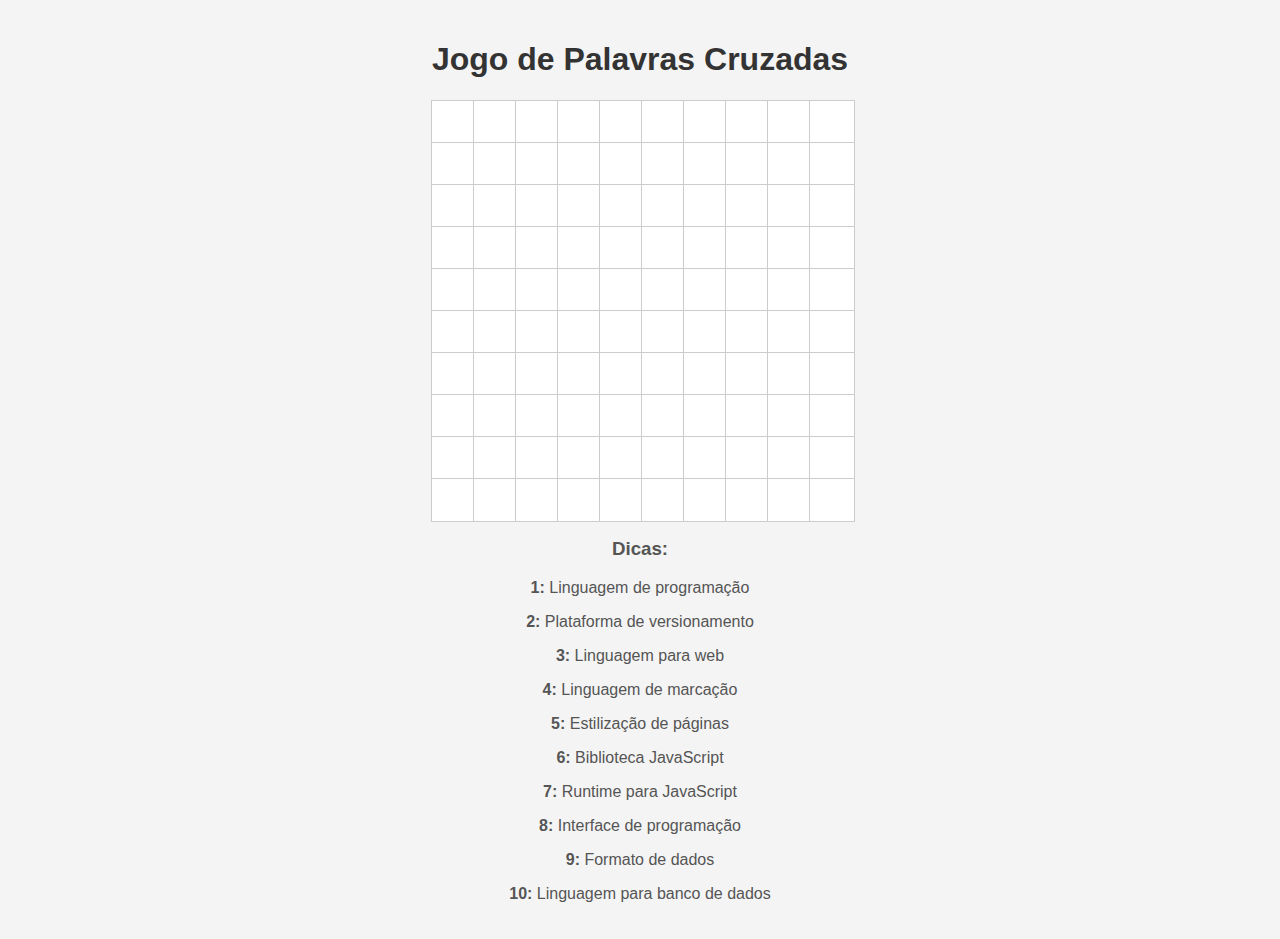
==== index.html @ dbd174c6 "Add files via upload" ====
<!DOCTYPE html>
<html lang="pt-BR">
<head>
    <meta charset="UTF-8">
    <meta name="viewport" content="width=device-width, initial-scale=1.0">
    <title>Palavras Cruzadas</title>
    <link rel="stylesheet" href="style.css">
</head>
<body>
    <h1>Jogo de Palavras Cruzadas</h1>
    <div id="tabuleiro"></div>
    <div id="dicas"></div>
    <script src="script.js"></script>
</body>
</html>
---- style.css ----
body {
    font-family: Arial, sans-serif;
    text-align: center;
    background-color: #f4f4f4;
    margin: 0;
    padding: 20px;
}

h1 {
    color: #333;
}

#tabuleiro {
    display: grid;
    grid-template-columns: repeat(10, 40px);
    grid-template-rows: repeat(10, 40px);
    gap: 2px;
    margin: 20px auto;
    justify-content: center;
}

.celula {
    width: 40px;
    height: 40px;
    text-align: center;
    font-size: 18px;
    border: 1px solid #ccc;
    background-color: #fff;
}

.celula:focus {
    outline: none;
    border-color: #666;
}

#dicas {
    margin-top: 20px;
    font-size: 16px;
    color: #555;
}
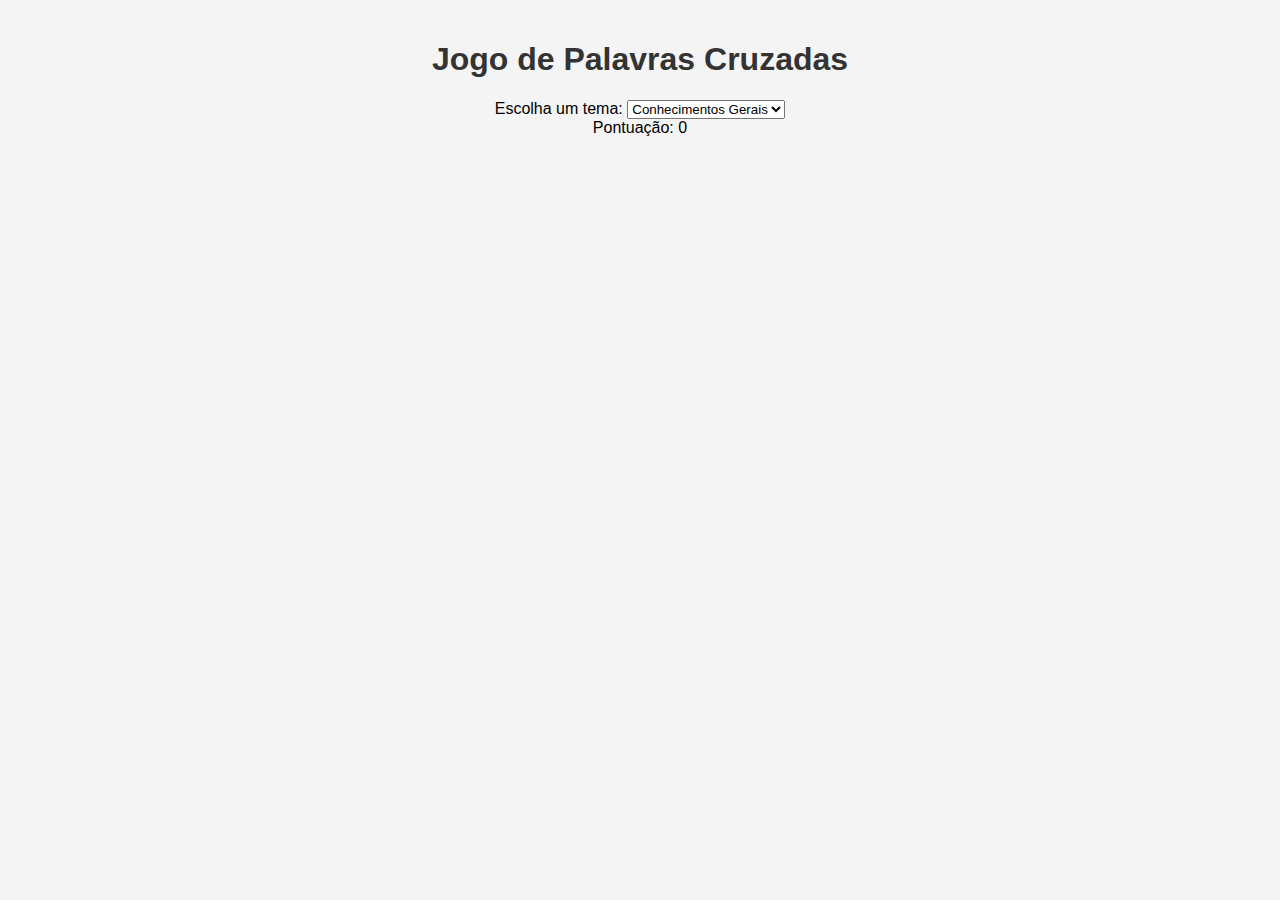
==== commit 30c083a3: "Update index.html" ====
--- a/index.html
+++ b/index.html
@@ -8,8 +8,16 @@
 </head>
 <body>
     <h1>Jogo de Palavras Cruzadas</h1>
+    <label for="tema">Escolha um tema:</label>
+    <select id="tema">
+        <option value="conhecimentos_gerais">Conhecimentos Gerais</option>
+        <option value="ditos_populares">Ditos Populares</option>
+        <option value="marcas_de_carros">Marcas de Carros</option>
+        <option value="frutas">Frutas</option>
+    </select>
+    <div id="pontuacao">Pontuação: 0</div>
     <div id="tabuleiro"></div>
     <div id="dicas"></div>
     <script src="script.js"></script>
 </body>
-</html>+</html>
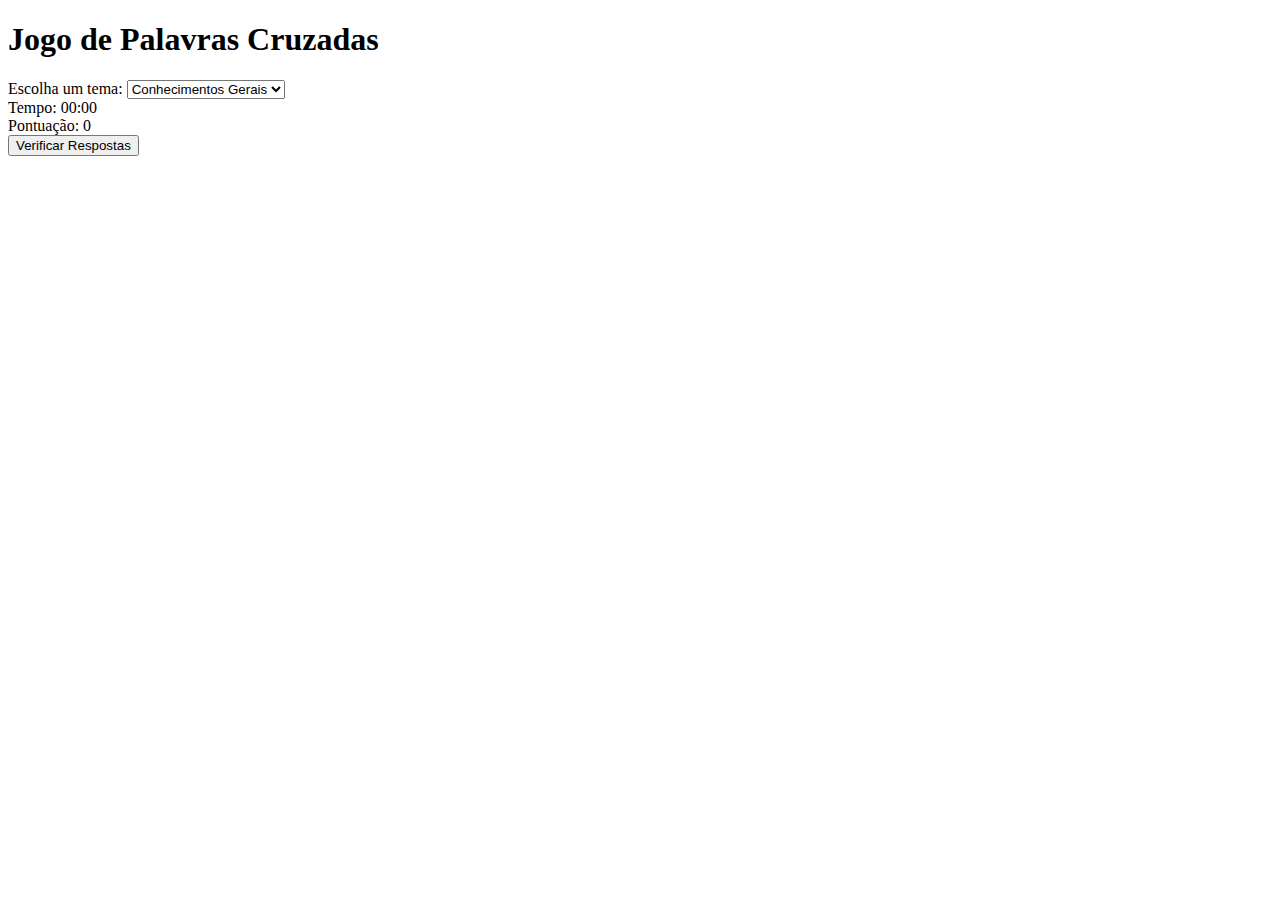
==== commit 25b1c74a: "Update index.html" ====
--- a/index.html
+++ b/index.html
@@ -4,7 +4,7 @@
     <meta charset="UTF-8">
     <meta name="viewport" content="width=device-width, initial-scale=1.0">
     <title>Palavras Cruzadas</title>
-    <link rel="stylesheet" href="style.css">
+    <link rel="stylesheet" href="css/style.css">
 </head>
 <body>
     <h1>Jogo de Palavras Cruzadas</h1>
@@ -15,9 +15,11 @@
         <option value="marcas_de_carros">Marcas de Carros</option>
         <option value="frutas">Frutas</option>
     </select>
+    <div id="tempo">Tempo: 00:00</div>
     <div id="pontuacao">Pontuação: 0</div>
     <div id="tabuleiro"></div>
     <div id="dicas"></div>
-    <script src="script.js"></script>
+    <button id="verificar">Verificar Respostas</button>
+    <script src="js/script.js"></script>
 </body>
 </html>
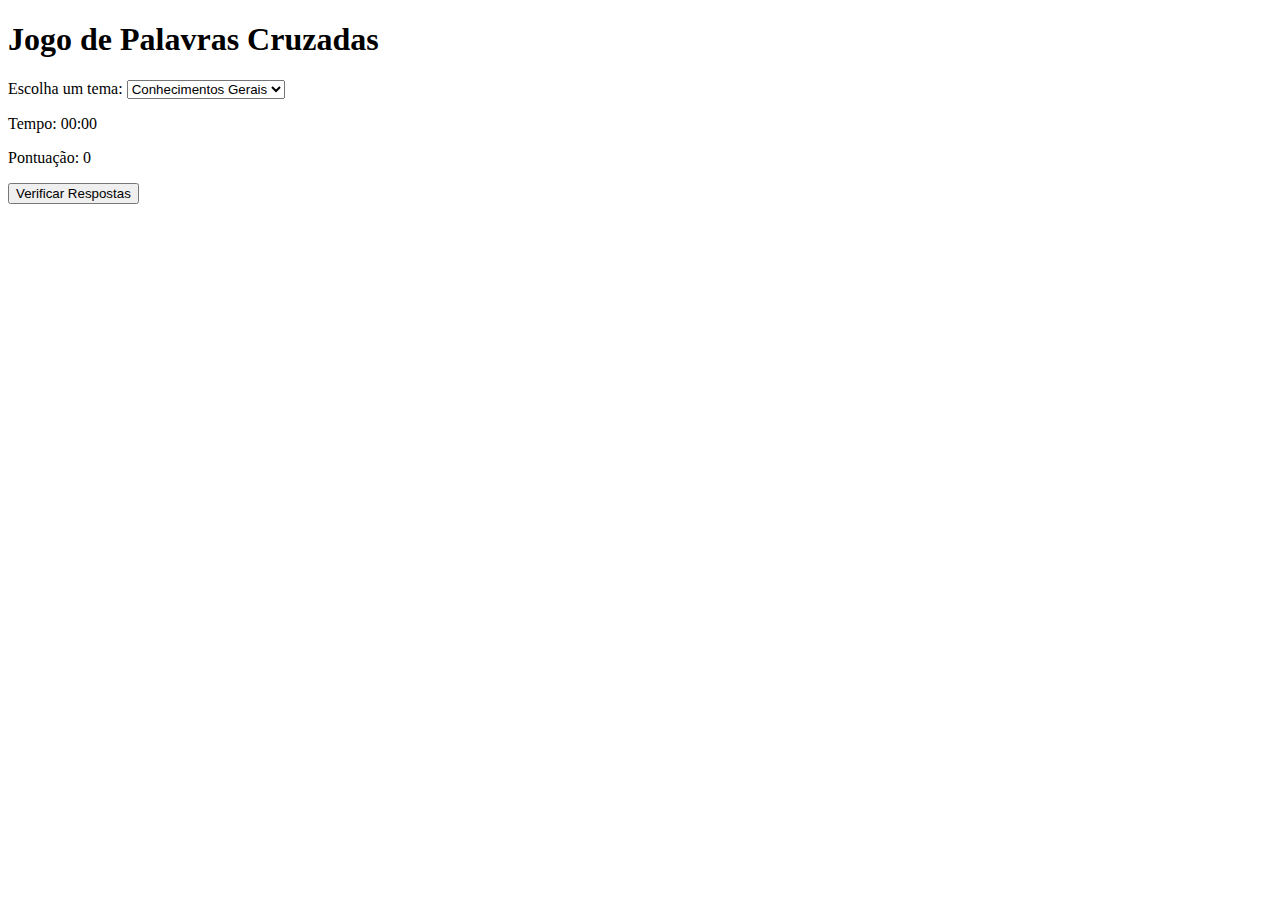
==== commit d9cd0b52: "Update index.html" ====
--- a/index.html
+++ b/index.html
@@ -1,25 +1,28 @@
 <!DOCTYPE html>
-<html lang="pt-BR">
+<html lang="pt-br">
 <head>
     <meta charset="UTF-8">
     <meta name="viewport" content="width=device-width, initial-scale=1.0">
-    <title>Palavras Cruzadas</title>
+    <title>Jogo de Palavras Cruzadas</title>
     <link rel="stylesheet" href="css/style.css">
 </head>
 <body>
     <h1>Jogo de Palavras Cruzadas</h1>
+
     <label for="tema">Escolha um tema:</label>
     <select id="tema">
-        <option value="conhecimentos_gerais">Conhecimentos Gerais</option>
-        <option value="ditos_populares">Ditos Populares</option>
-        <option value="marcas_de_carros">Marcas de Carros</option>
-        <option value="frutas">Frutas</option>
+        <option value="conhecimentosGerais">Conhecimentos Gerais</option>
+        <option value="esportes">Esportes</option>
+        <option value="filmes">Filmes</option>
     </select>
-    <div id="tempo">Tempo: 00:00</div>
-    <div id="pontuacao">Pontuação: 0</div>
+
+    <p>Tempo: <span id="tempo">00:00</span></p>
+    <p>Pontuação: <span id="pontuacao">0</span></p>
+
+    <button onclick="verificarRespostas()">Verificar Respostas</button>
+
     <div id="tabuleiro"></div>
-    <div id="dicas"></div>
-    <button id="verificar">Verificar Respostas</button>
+
     <script src="js/script.js"></script>
 </body>
 </html>
